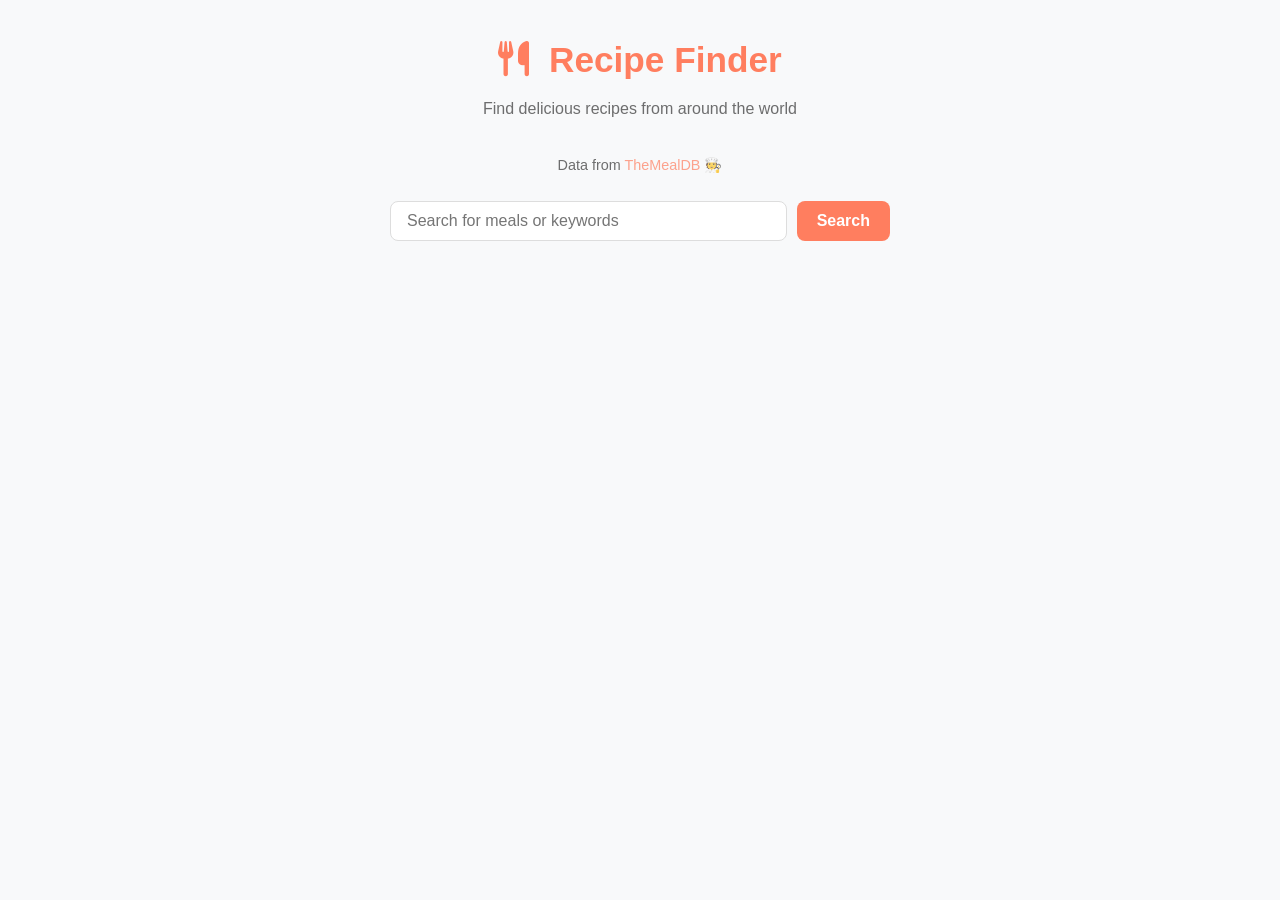
==== food-recipe/index.html @ dc0763eb "food recipe added" ====
<!DOCTYPE html>
<html lang="en">
  <head>
    <meta charset="UTF-8" />
    <meta name="viewport" content="width=device-width, initial-scale=1.0" />
    <title>Recipe Finder App</title>
    <link rel="stylesheet" href="style.css" />
    <link
      rel="stylesheet"
      href="https://cdnjs.cloudflare.com/ajax/libs/font-awesome/6.7.2/css/all.min.css"
      integrity="sha512-Evv84Mr4kqVGRNSgIGL/F/aIDqQb7xQ2vcrdIwxfjThSH8CSR7PBEakCr51Ck+w+/U6swU2Im1vVX0SVk9ABhg=="
      crossorigin="anonymous"
      referrerpolicy="no-referrer"
    />
  </head>
  <body>
    <div class="container">
      <header>
        <h1><i class="fas fa-utensils"></i> Recipe Finder</h1>
        <p>Find delicious recipes from around the world</p>
      </header>

      <p class="api-link">Data from <a href="https://www.themealdb.com/api.php">TheMealDB 🧑‍🍳</a></p>

      <div class="search-container">
        <input type="text" id="search-input" placeholder="Search for meals or keywords" />
        <button id="search-btn">Search</button>
      </div>

      <div id="error-container" class="hidden">
        <p>No meals found. Try another search term!</p>
      </div>

      <div id="result-heading"></div>

      <div id="meals" class="meals-container"></div>

      <div id="meal-details" class="hidden">
        <button id="back-btn"><i class="fas fa-arrow-left"></i> Back to recipes</button>

        <div class="meal-details-content"></div>
      </div>
    </div>

    <script src="script.js"></script>
  </body>
</html>
---- food-recipe/style.css ----
* {
  margin: 0;
  padding: 0;
  box-sizing: border-box;
}

/* Color Palette */
:root {
  --primary: #ff7e5f;
  --primary-dark: #eb5e41;
  --primary-light: #ffb199;
  --secondary: #0ba360;
  --text-dark: #333333;
  --text-light: #f8f9fa;
  --background: #ffffff;
  --background-light: #f8f9fa;
  --card-bg: #ffffff;
  --border-radius: 8px;
  --shadow: 0 2px 4px rgba(0, 0, 0, 0.1);
  --transition: all 0.3s ease;
}

body {
  font-family: sans-serif;
  background-color: var(--background-light);
  color: var(--text-dark);
  line-height: 1.6;
}

.container {
  width: 100%;
  max-width: 1000px;
  margin: 0 auto;
  padding: 2rem 1rem;
}

header {
  text-align: center;
  margin-bottom: 2rem;
}

h1 {
  font-size: 2.2rem;
  color: var(--primary);
  margin-bottom: 0.5rem;
}

h1 i {
  margin-right: 10px;
}

header p {
  color: var(--text-dark);
  opacity: 0.7;
}

.search-container {
  display: flex;
  margin-bottom: 2rem;
  gap: 10px;
  max-width: 500px;
  margin-left: auto;
  margin-right: auto;
}

input[type="text"] {
  flex: 1;
  padding: 10px 16px;
  font-size: 1rem;
  border-radius: var(--border-radius);
  border: 1px solid #ddd;
  background-color: var(--background);
  color: var(--text-dark);
  outline: none;
}

input[type="text"]:focus {
  border-color: var(--primary);
}

button {
  background-color: var(--primary);
  color: white;
  border: none;
  border-radius: var(--border-radius);
  padding: 0 20px;
  font-size: 1rem;
  font-weight: 600;
  cursor: pointer;
  transition: var(--transition);
}

button:hover {
  background-color: var(--primary-dark);
}

#result-heading {
  text-align: center;
  margin-bottom: 1.5rem;
  font-size: 1.2rem;
  color: var(--text-dark);
}

.meals-container {
  display: grid;
  grid-template-columns: repeat(auto-fill, minmax(250px, 1fr));
  gap: 1.5rem;
}

.meal {
  background-color: var(--card-bg);
  border-radius: var(--border-radius);
  box-shadow: var(--shadow);
  overflow: hidden;
  transition: var(--transition);
  cursor: pointer;
  position: relative;
}

.meal:hover {
  transform: translateY(-5px);
  box-shadow: 0 5px 10px rgba(0, 0, 0, 0.1);
}

.meal img {
  width: 100%;
  height: 180px;
  object-fit: cover;
}

.meal-info {
  padding: 1rem;
}

.meal-title {
  font-size: 1.1rem;
  margin-bottom: 0.5rem;
  color: var(--text-dark);
}

.meal-category {
  display: inline-block;
  background-color: var(--primary-light);
  color: var(--text-dark);
  padding: 3px 8px;
  font-size: 0.8rem;
  border-radius: 20px;
  margin-bottom: 10px;
}

#meal-details {
  background-color: var(--background);
  border-radius: var(--border-radius);
  box-shadow: var(--shadow);
  padding: 1.5rem;
  margin: 2rem 0;
}

#back-btn {
  margin-bottom: 1.5rem;
  background-color: transparent;
  color: var(--primary);
  border: 1px solid var(--primary);
  padding: 8px 16px;
}

#back-btn:hover {
  background-color: var(--primary);
  color: white;
}

.meal-details-content {
  display: flex;
  flex-direction: column;
  align-items: center;
}

.meal-details-img {
  width: 100%;
  max-width: 400px;
  border-radius: var(--border-radius);
  margin-bottom: 1.5rem;
}

.meal-details-title {
  font-size: 1.8rem;
  color: var(--primary);
  margin-bottom: 0.5rem;
  text-align: center;
}

.meal-details-category {
  margin-bottom: 1rem;
  text-align: center;
}

.meal-details-category span {
  background-color: var(--primary-light);
  padding: 4px 12px;
  border-radius: 20px;
  font-size: 0.9rem;
}

.meal-details-instructions {
  line-height: 1.7;
  margin-bottom: 1.5rem;
}

.meal-details-instructions h3 {
  margin-bottom: 0.5rem;
}

.ingredients-list {
  list-style-type: none;
  display: grid;
  grid-template-columns: repeat(auto-fill, minmax(180px, 1fr));
  gap: 8px;
  margin-bottom: 1.5rem;
  width: 100%;
}

.ingredients-list li {
  display: flex;
  align-items: center;
  padding: 6px 10px;
  background-color: var(--background-light);
  border-radius: var(--border-radius);
  font-size: 0.9rem;
}

.ingredients-list li i {
  color: var(--secondary);
  margin-right: 8px;
}

.youtube-link {
  display: inline-block;
  background-color: #ff0000;
  color: white;
  padding: 8px 16px;
  border-radius: 4px;
  text-decoration: none;
  font-weight: 600;
  margin-top: 1rem;
  font-size: 0.9rem;
}

.youtube-link i {
  margin-right: 8px;
}

#error-container {
  background-color: rgba(255, 126, 95, 0.1);
  border: 1px solid var(--primary);
  color: var(--primary-dark);
  padding: 1rem;
  border-radius: var(--border-radius);
  text-align: center;
  margin-bottom: 1.5rem;
}

.api-link {
  text-align: center;
  padding-bottom: 1.5rem;
  color: var(--text-dark);
  opacity: 0.7;
  font-size: 0.9rem;
}

.api-link a {
  color: var(--primary);
  text-decoration: none;
}

.hidden {
  display: none;
}

@media (max-width: 600px) {
  .search-container {
    flex-direction: column;
  }

  button#search-btn {
    width: 100%;
    padding: 10px;
  }

  .meals-container {
    grid-template-columns: 1fr;
  }

  .meal-details-img {
    max-width: 100%;
  }

  .ingredients-list {
    grid-template-columns: 1fr;
  }
}
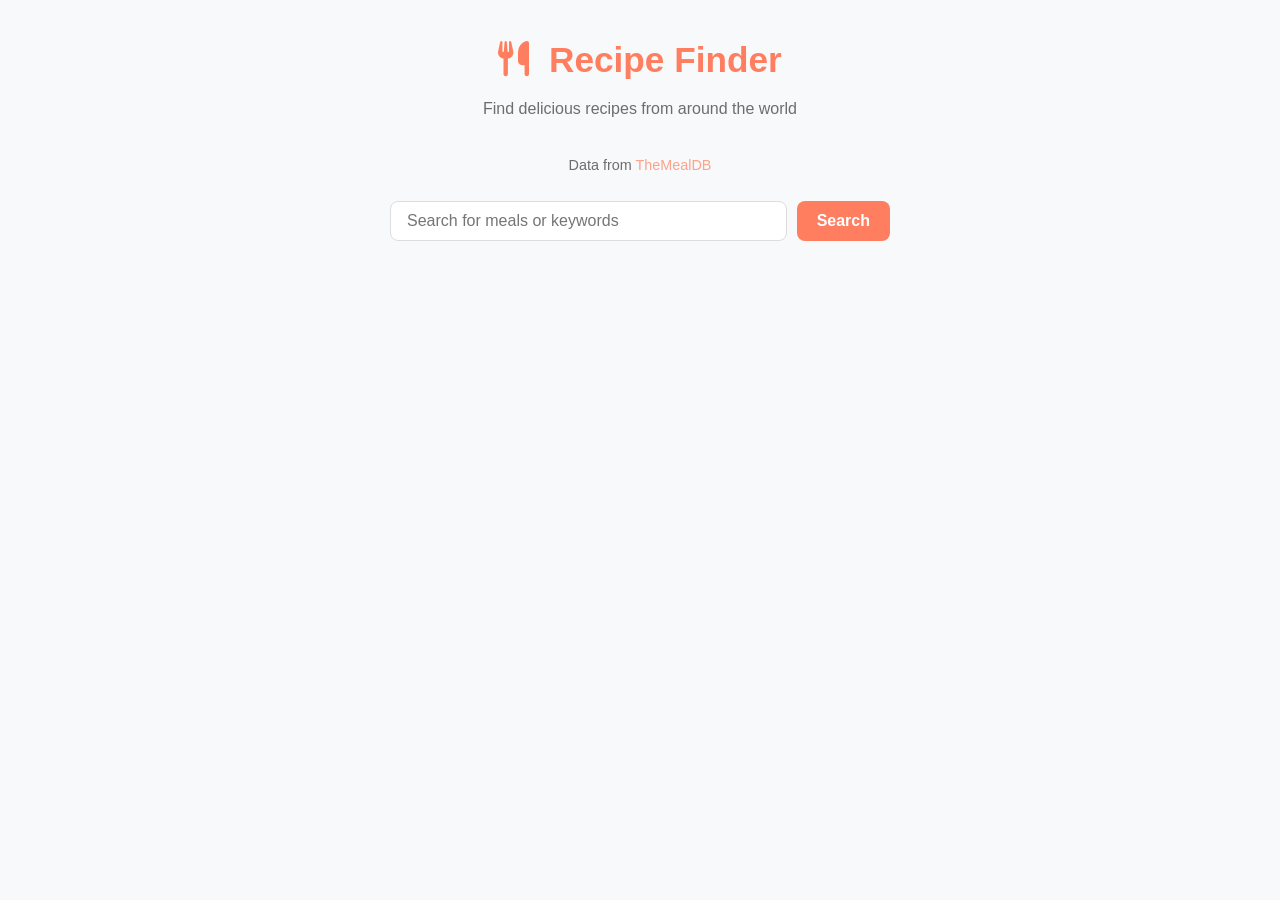
==== commit bf8b44ab: "e-commerce cart added" ====
--- a/food-recipe/index.html
+++ b/food-recipe/index.html
@@ -21,7 +21,7 @@
         <p>Find delicious recipes from around the world</p>
       </header>
 
-      <p class="api-link">Data from <a href="https://www.themealdb.com/api.php">TheMealDB 🧑‍🍳</a></p>
+      <p class="api-link">Data from <a href="https://www.themealdb.com/api.php">TheMealDB</a></p>
 
       <div class="search-container">
         <input type="text" id="search-input" placeholder="Search for meals or keywords" />
@@ -45,4 +45,4 @@
 
     <script src="script.js"></script>
   </body>
-</html>
+</html>
